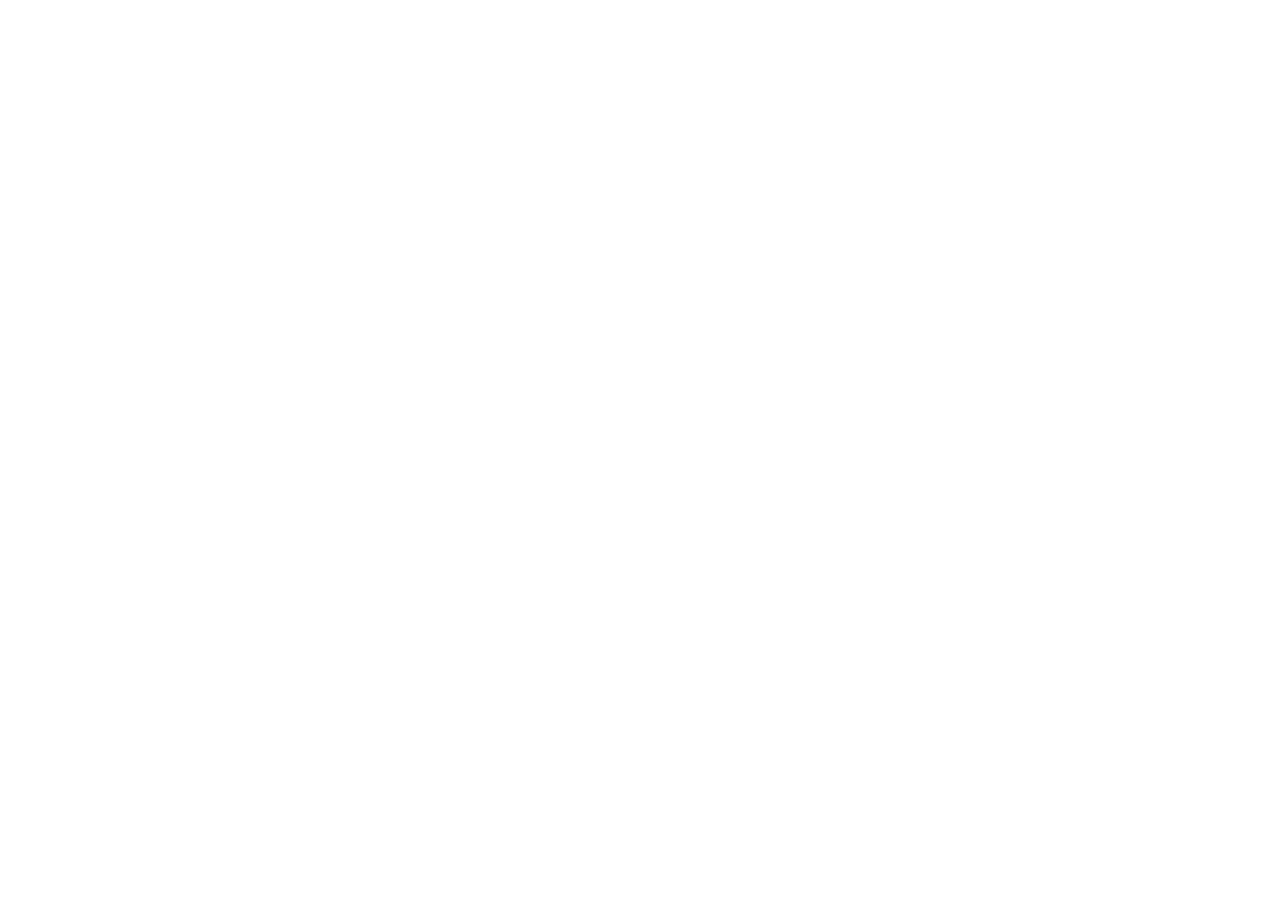
==== cadastro.html @ 8c0f54ee "primeiro commit" ====
<!DOCTYPE html>
<html lang="pt-br">
<head>
    <meta charset="UTF-8">
    <meta http-equiv="X-UA-Compatible" content="IE=edge">
    <meta name="viewport" content="width=device-width, initial-scale=1.0">
    <title>Document</title>
</head>
<body>
    
</body>
</html>
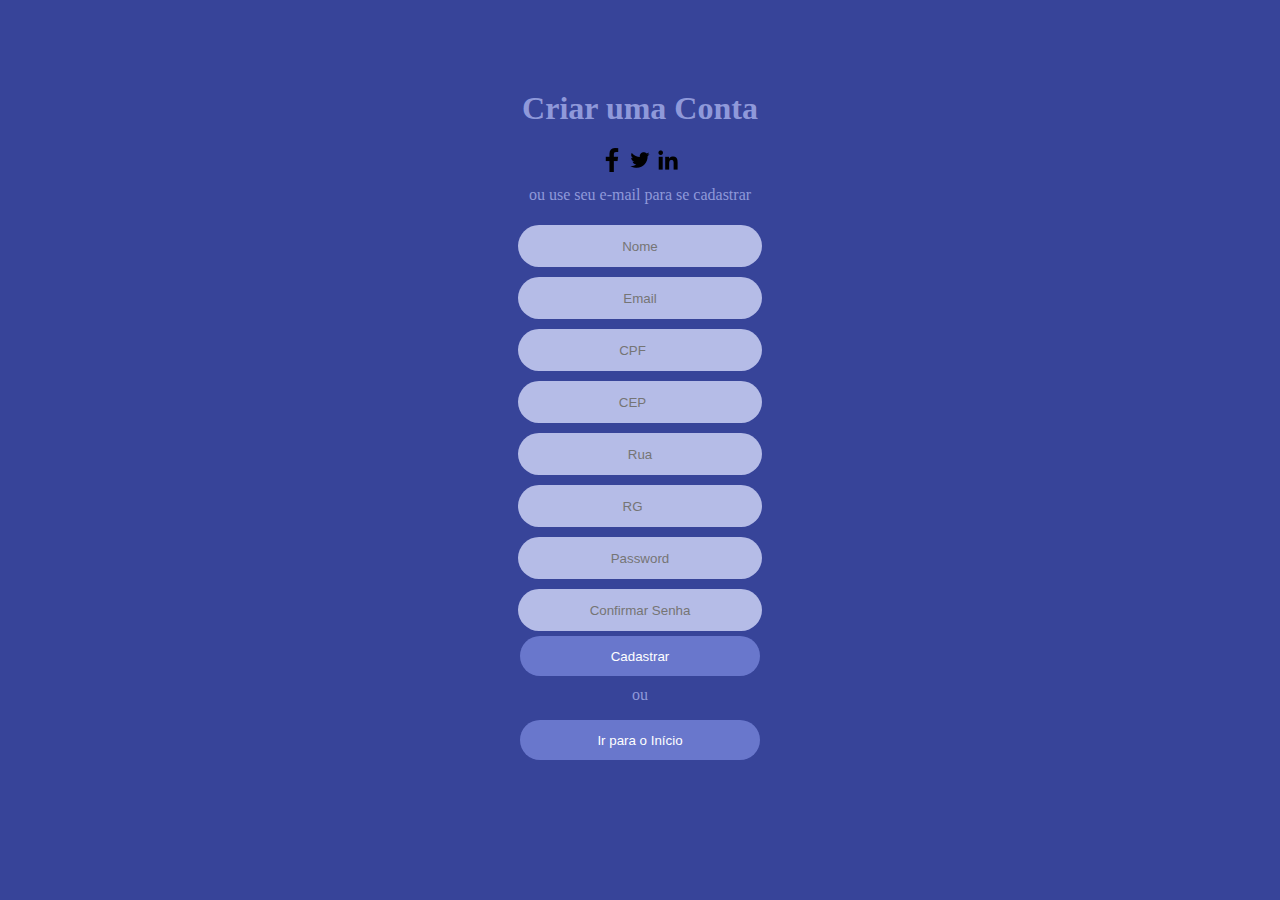
==== commit 44d12f49: "segundo commit" ====
--- a/cadastro.html
+++ b/cadastro.html
@@ -4,9 +4,54 @@
     <meta charset="UTF-8">
     <meta http-equiv="X-UA-Compatible" content="IE=edge">
     <meta name="viewport" content="width=device-width, initial-scale=1.0">
-    <title>Document</title>
+    <link rel="shortcut icon" href="images/favicon.png" type="image/x-icon">
+    <link href="https://cdn.jsdelivr.net/npm/bootstrap@5.1.3/dist/css/bootstrap.min.css" rel="stylesheet" integrity="sha384-1BmE4kWBq78iYhFldvKuhfTAU6auU8tT94WrHftjDbrCEXSU1oBoqyl2QvZ6jIW3" crossorigin="anonymous">
+    <link rel="stylesheet" href="style.css">
+    <title>Página de Cadastro</title>
 </head>
 <body>
-    
+    <div class="cadastro-titulo">
+        <h1><strong>Criar uma Conta</strong></h1>
+    </div>
+    <div class="logos-redesSociais">
+        <!--Link para as redes sociais-->
+        <a href="https://pt-br.facebook.com/"><img src="images/facebook.png" alt="logo-facebook" id="logo-facebook"></a>
+        <a href="https://twitter.com/i/flow/login?input_flow_data=%7B%22requested_variant%22%3A%22eyJsYW5nIjoicHQifQ%3D%3D%22%7D"><img src="images/twitter.png" alt="logo-twitter" id="logo-twitter"></a>
+        <a href="https://br.linkedin.com/"><img src="images/linkedin.png" alt="logo-linkedin" id="logo-linkedin"></a>
+    </div>
+    <div class="text-cadastro">
+        <p>ou use seu e-mail para se cadastrar</p>
+    </div>
+    <form action=""></form>
+            <div class="forms-name">
+                <input type="text" placeholder="Nome">
+            </div>
+            <div class="forms-login">
+                <input type="email" placeholder="Email">
+            </div>
+            <div class="forms-cpf">
+                <input type="number" placeholder="CPF">
+            </div>
+            <div class="forms-cep">
+                <input type="number" placeholder="CEP">
+            </div>
+            <div class="forms-rua">
+                <input type="text" placeholder="Rua">
+            </div>
+            <div class="forms-rg">
+                <input type="number" placeholder="RG">
+            </div>
+            <div class="forms-password">
+                <input type="password" placeholder="Password">
+            </div>
+            <div class="forms-confirm">
+                <input type="password" placeholder="Confirmar Senha">
+            </div>
+            <button type="submit"class="cadastrar">Cadastrar</button>
+            <div class="text">
+                <p>ou</p>
+            </div>
+            <button type="button" class="cadastro"><a href="index.html" rel="prev">Ir para o Início</a></button>   
+    </form>
 </body>
 </html>--- a/style.css
+++ b/style.css
@@ -0,0 +1,53 @@
+body {
+    text-align: center;
+    background-color: #374499;
+    color: #8F99DA;
+}
+
+h1 {
+    text-align: center;
+    margin-top: 90px;
+    color:#8F99DA;
+}
+
+button {
+    border-style: none;
+    color: white;
+    background-color: #6977CC;
+    border-radius:30px;
+    width: 240px;
+    height: 40px;
+    justify-content: center;
+}
+
+button > a {
+    text-decoration: none;
+    color: white;
+    justify-content: space-evenly;
+}
+
+.forms-login {
+    text
+}
+
+input {
+    border-style: none;
+    margin: 5px;
+    border-radius: 30px;
+    width: 240px;
+    height: 40px;
+    text-align: center;
+    background-color: #B5BCE7;
+    color: #374499;
+}
+
+p {
+    margin-top: 10px;
+    margin-bottom: 1rem;
+}
+
+input::before{
+    @media {
+        
+    }
+}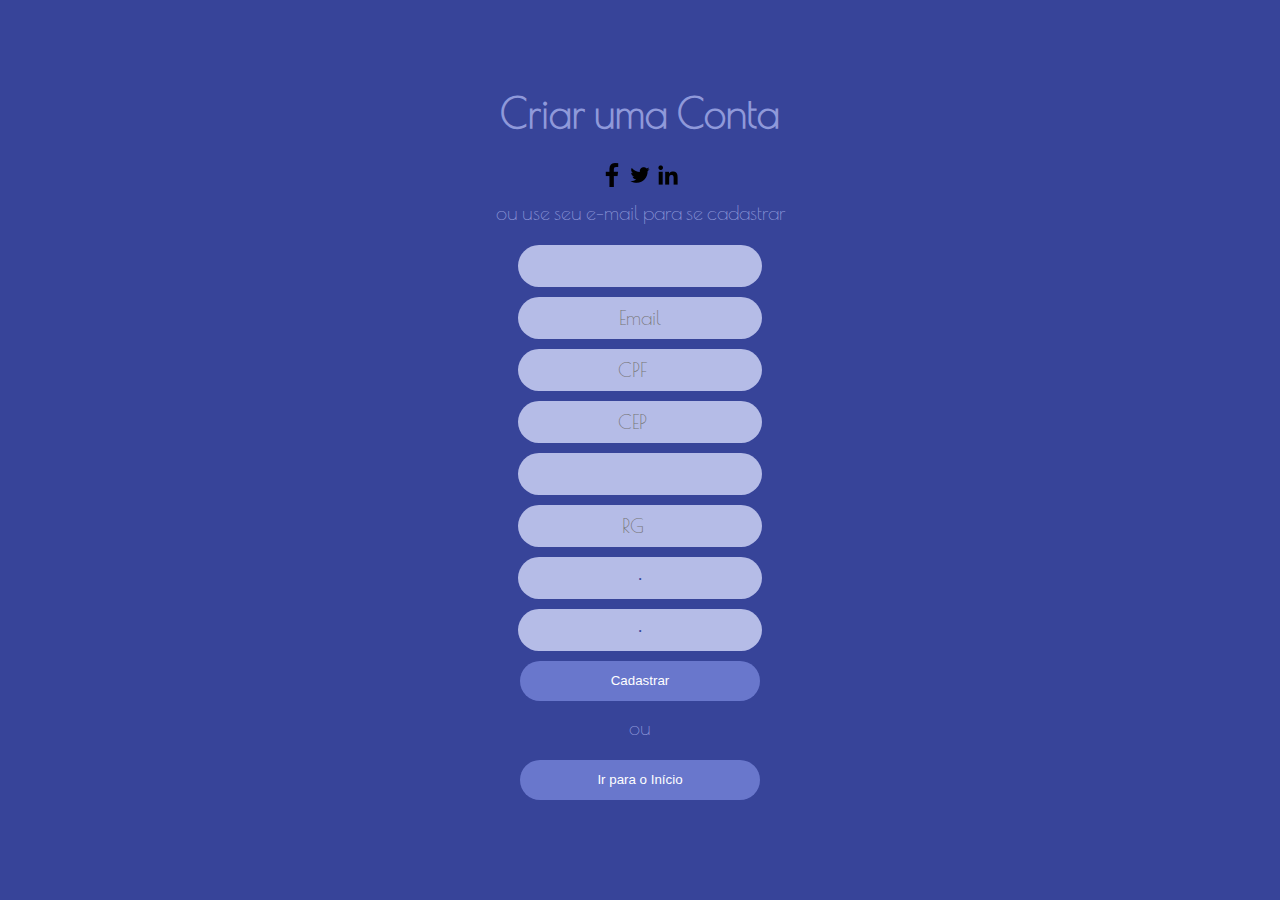
==== commit 537c8b65: "terceiro commit" ====
--- a/cadastro.html
+++ b/cadastro.html
@@ -5,7 +5,6 @@
     <meta http-equiv="X-UA-Compatible" content="IE=edge">
     <meta name="viewport" content="width=device-width, initial-scale=1.0">
     <link rel="shortcut icon" href="images/favicon.png" type="image/x-icon">
-    <link href="https://cdn.jsdelivr.net/npm/bootstrap@5.1.3/dist/css/bootstrap.min.css" rel="stylesheet" integrity="sha384-1BmE4kWBq78iYhFldvKuhfTAU6auU8tT94WrHftjDbrCEXSU1oBoqyl2QvZ6jIW3" crossorigin="anonymous">
     <link rel="stylesheet" href="style.css">
     <title>Página de Cadastro</title>
 </head>
@@ -22,36 +21,55 @@
     <div class="text-cadastro">
         <p>ou use seu e-mail para se cadastrar</p>
     </div>
-    <form action=""></form>
-            <div class="forms-name">
-                <input type="text" placeholder="Nome">
+    <form action="app.js"></form>
+            <div class="name">
+                <input type="text" placeholder="Nome" value=" " id="nome" required>
+                <span class="msg-email.ok" style="display:none;">Verificado!</span>
+                <span class="msg-email" style="display:none;">Campo Inválido</span>
             </div>
-            <div class="forms-login">
-                <input type="email" placeholder="Email">
+            <div class="login">
+                <input type="email" placeholder="Email" value=" " id="email" required>
+                <span class="msg-email.ok" style="display:none;">Verificado!</span>
+                <span class="msg-email" style="display:none;">Campo Inválido</span>
             </div>
-            <div class="forms-cpf">
-                <input type="number" placeholder="CPF">
+            <div class="cpf">
+                <input type="number" placeholder="CPF" value=" " id="cpf" required>
+                <span class="msg-email.ok" style="display:none;">Verificado!</span>
+                <span class="msg-email" style="display:none;">Campo Inválido</span>
             </div>
-            <div class="forms-cep">
-                <input type="number" placeholder="CEP">
+            <div class="cep">
+                <input type="number" placeholder="CEP" value=" " id="cep" required>
+                <span class="msg-email.ok" style="display:none;">Verificado!</span>
+                <span class="msg-email" style="display:none;">Campo Inválido</span>
             </div>
-            <div class="forms-rua">
-                <input type="text" placeholder="Rua">
+            <div class="rua">
+                <input type="text" placeholder="Rua" value=" " id="rua" required>
+                <span class="msg-email.ok" style="display:none;">Verificado!</span>
+                <span class="msg-email" style="display:none;">Campo Inválido</span>
             </div>
-            <div class="forms-rg">
-                <input type="number" placeholder="RG">
+            <div class="rg">
+                <input type="number" placeholder="RG" value=" " id="rg" required>
+                <span class="msg-email.ok" style="display:none;">Verificado!</span>
+                <span class="msg-email" style="display:none;">Campo Inválido</span>
             </div>
-            <div class="forms-password">
-                <input type="password" placeholder="Password">
+            <div class="password">
+                <input type="password" placeholder="Password" value=" " id="senha" required>
+                <span class="msg-email.ok" style="display:none;">Verificado!</span>
+                <span class="msg-email" style="display:none;">Campo Inválido</span>
             </div>
-            <div class="forms-confirm">
-                <input type="password" placeholder="Confirmar Senha">
+            <div class="confirm">
+                <input type="password" placeholder="Confirmar Senha" value=" " id="confirm" required>
+                <span class="msg-email.ok" style="display:none;">Verificado!</span>
+                <span class="msg-email" style="display:none;">Campo Inválido</span>
             </div>
             <button type="submit"class="cadastrar">Cadastrar</button>
             <div class="text">
                 <p>ou</p>
             </div>
-            <button type="button" class="cadastro"><a href="index.html" rel="prev">Ir para o Início</a></button>   
+            <button type="button" class="inicio"><a href="index.html" rel="prev">Ir para o Início</a></button>   
     </form>
+
+
+    <script src="app.js"></script>
 </body>
 </html>--- a/style.css
+++ b/style.css
@@ -1,7 +1,14 @@
+@import url('https://fonts.googleapis.com/css2?family=Poiret+One&display=swap');
+
+
+
 body {
     text-align: center;
     background-color: #374499;
     color: #8F99DA;
+    font-family: 'Poiret One', cursive;
+    font-size: 20px;
+    font-style:unset;
 }
 
 h1 {
@@ -39,6 +46,9 @@
     text-align: center;
     background-color: #B5BCE7;
     color: #374499;
+    overflow: auto;
+    font-family: 'Poiret One', cursive;
+    font-size: 20px;
 }
 
 p {
@@ -46,8 +56,28 @@
     margin-bottom: 1rem;
 }
 
-input::before{
-    @media {
-        
+.container {
+    display: none;
+}
+
+@media (min-width: 768px) {
+    .container {
+        display: inline-block;
+    }
+
+    .cadastro {
+        display:none;
+    }
+
+    .text-ou {
+        display:none;
+    }
+
+    button {
+        margin: 5px;
+    }
+
+    .inicio {
+        display: inline-block;
     }
 }